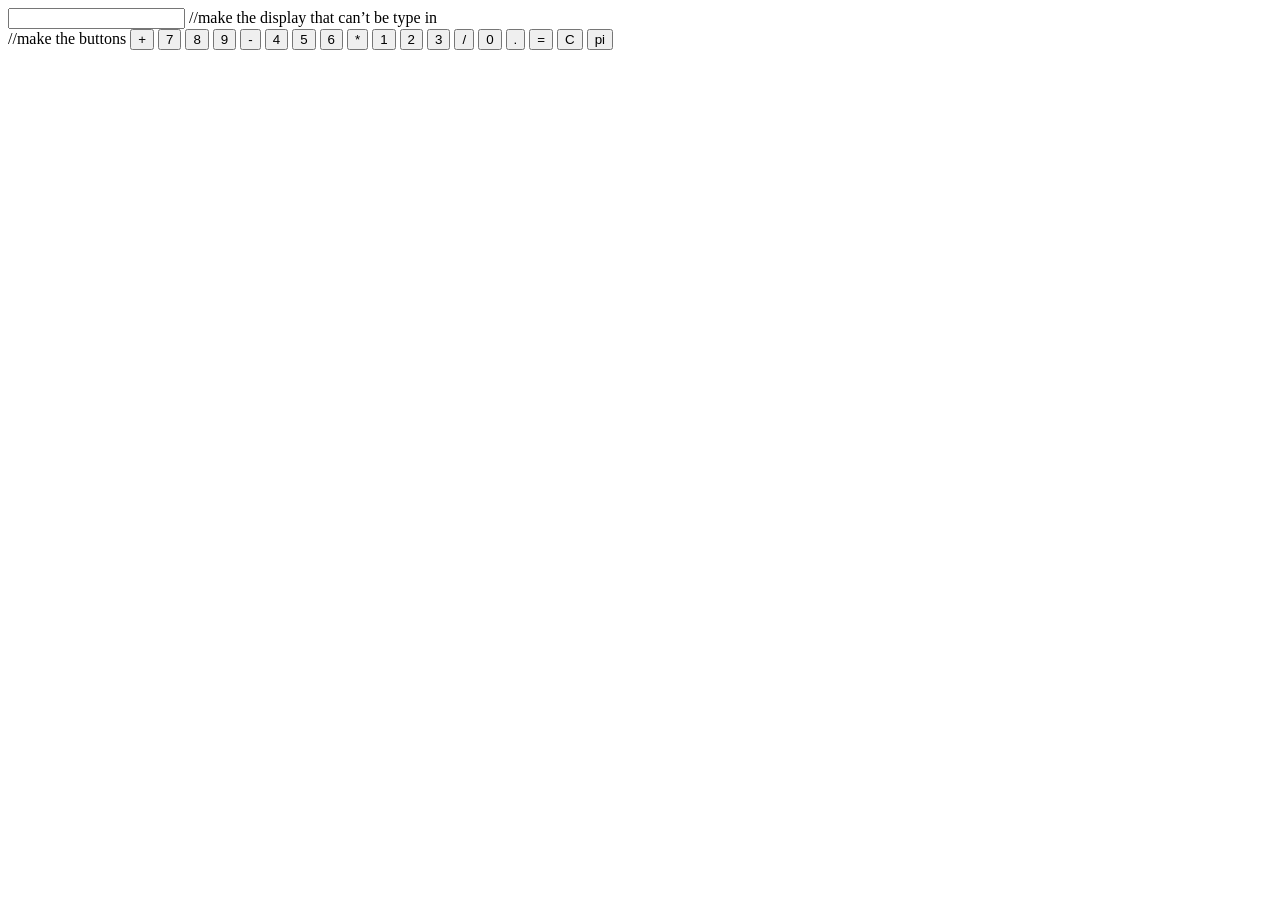
==== index.html @ 14ced284 "Rename Calculator.html to index.html" ====
<html lang="en">
<head>
<meta name="viewport"
      content="width=device=width user-scalable=no, initial-scale=1.0, maximum-scale=1.0, minimum-scale=1.0"
<link rel="stylesheet" href="style.css"
</head>
<title>Free Calculator</title>
<body>
  <div id="calculator">
  <input id="display" readonly> //make the display that can’t be type in
    <div id="buttons"> //make the buttons
      <button onclick="appendToDisplay('+')" class="operator-btn">+</button>
      <button onclick="appendToDisplay('7')">7</button>
      <button onclick="appendToDisplay('8')">8</button>
      <button onclick="appendToDisplay('9')">9</button>
      <button onclick="appendToDisplay('-')" class="operator-btn">-</button>
      <button onclick="appendToDisplay('4')">4</button>
      <button onclick="appendToDisplay('5')">5</button>
      <button onclick="appendToDisplay('6')">6</button>
      <button onclick="appendToDisplay('*')" class="operator-btn">*</button>
      <button onclick="appendToDisplay('1')">1</button>
      <button onclick="appendToDisplay('2')">2</button>
      <button onclick="appendToDisplay('3')">3</button>
      <button onclick="appendToDisplay('/')" class="operator-btn">/</button>
      <button onclick="appendToDisplay('0')">0</button>
      <button onclick="appendToDisplay('.')">.</button>
      <button onclick="calculate()">=</button>
      <button onclick="clearDisplay()" class="operator-btn">C</button>
      <button onclick="appendToDisplay('pi')">pi</button>
    </div>
  </div>
</body>
</html>
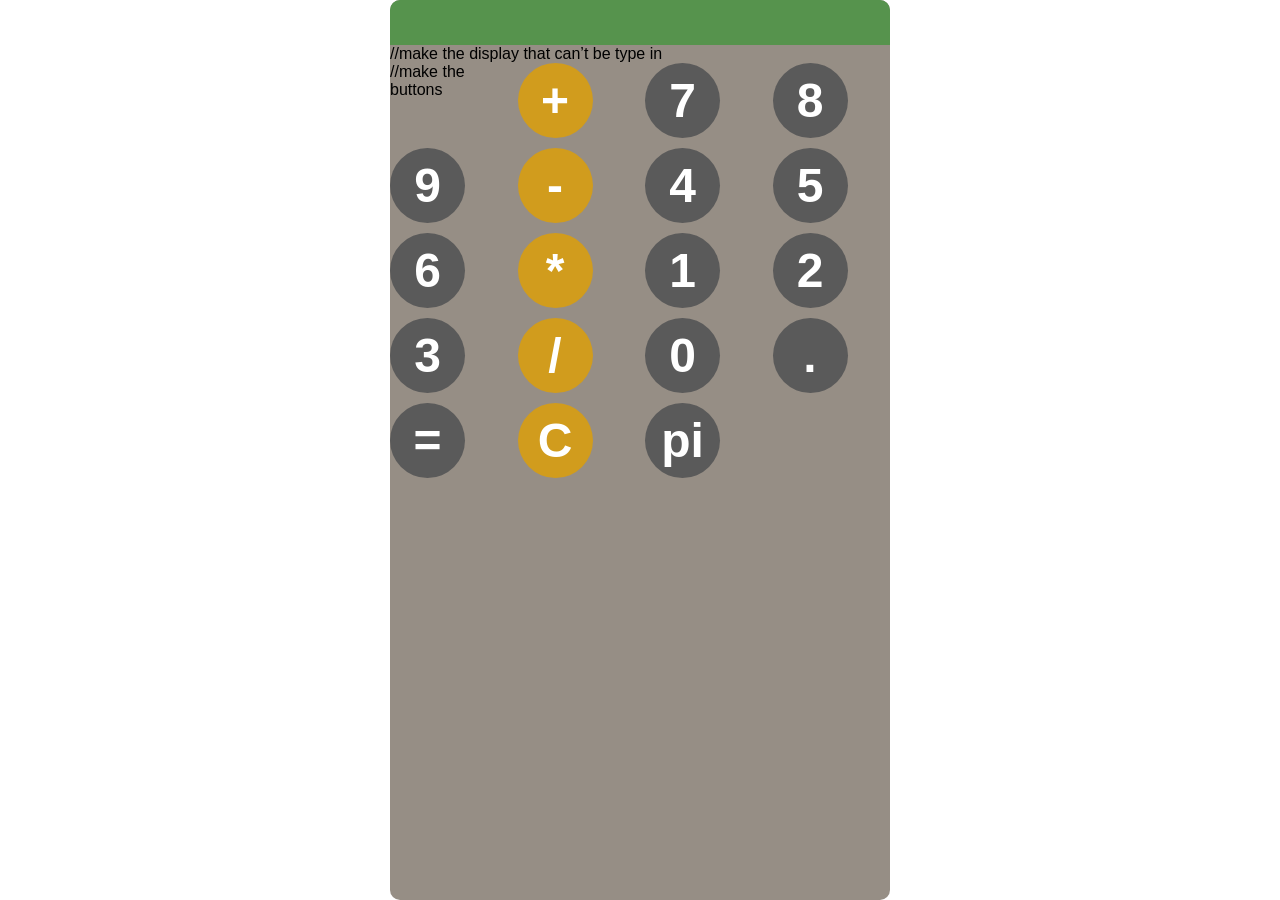
==== commit 80a5e0e7: "Update index.html" ====
--- a/index.html
+++ b/index.html
@@ -1,8 +1,9 @@
 <html lang="en">
 <head>
 <meta name="viewport"
-      content="width=device=width user-scalable=no, initial-scale=1.0, maximum-scale=1.0, minimum-scale=1.0"
-<link rel="stylesheet" href="style.css"
+      content="width=device=width user-scalable=no, initial-scale=1.0, maximum-scale=1.0, minimum-scale=1.0">
+<link rel="stylesheet" href="style.css">
+      <script src="script.js"></script>
 </head>
 <title>Free Calculator</title>
 <body>
--- a/style.css
+++ b/style.css
@@ -0,0 +1,58 @@
+body {
+ margin:0;
+ display: flex;
+ justify-content: center;
+ allign-items: center;
+ height: 100vh;
+ background-image: url(https://ipt.images.tshiftcdn.com/204614/x/0/ultimate-guide-to-sunrise-photography-4.jpg?auto=compress%2Cformat&ch=Width%2CDPR&dpr=1&ixlib=php-3.3.0&w=883);
+background-size: cover;
+}
+#calculator {
+  font-family: Arial, san-serif;
+  background-color: #968E85;
+  border-radius: 10px;
+  max-width: 500px;
+  overflow: hidden;
+}
+#display{
+  width: 100%;
+  height: 5%;
+  padding: 20px;
+  font-size: 1rem;
+  text-allign: left;
+  border: none;
+  background-color: #56934D;
+  color: black;
+}
+#buttons {
+  display: grid;
+  grid-template-columns: repeat(4, 1fr);
+  gap: 10px;
+  padding 15px;
+}
+button {
+  width: 75px;
+  height: 75px;
+  border-radius: 50px;
+  border: none;
+  background-color: rgb(90, 90, 90);
+  color: white;
+  font-size: 3rem;
+  font-weight: bold;
+  cursor: pointer;
+}
+button:hover {
+  background-color: #272C26;
+}
+button:active{
+  background-color: #1D211C;
+}
+.operator-btn {
+  background-color: #D19C1D;
+}
+.operator-btn:hover {
+  background-color: #B48518;
+}
+.operator-btn:active {
+  background-color: #7A6600;
+}
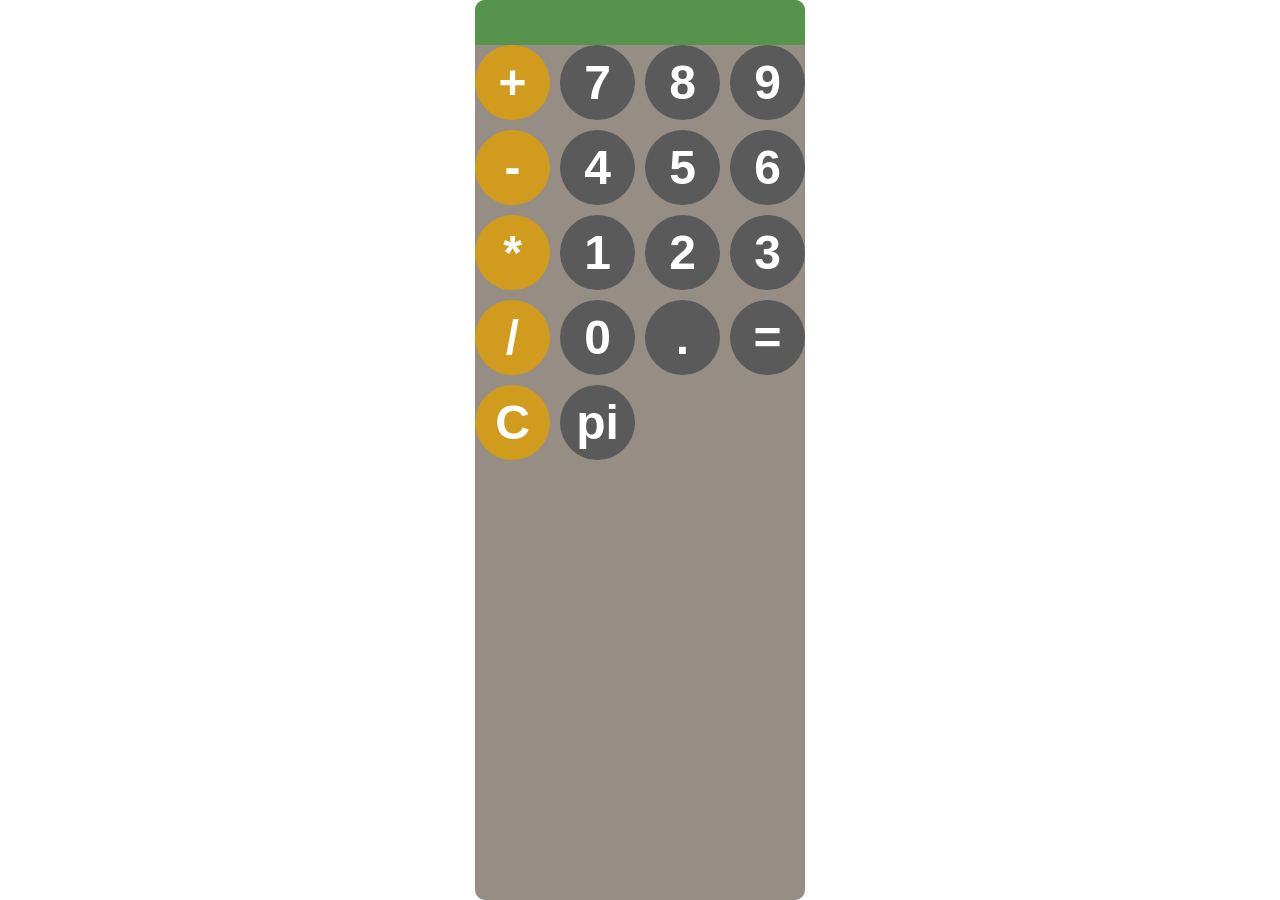
==== commit cd19183e: "Update index.html" ====
--- a/index.html
+++ b/index.html
@@ -8,8 +8,8 @@
 <title>Free Calculator</title>
 <body>
   <div id="calculator">
-  <input id="display" readonly> //make the display that can’t be type in
-    <div id="buttons"> //make the buttons
+  <input id="display" readonly>
+    <div id="buttons">
       <button onclick="appendToDisplay('+')" class="operator-btn">+</button>
       <button onclick="appendToDisplay('7')">7</button>
       <button onclick="appendToDisplay('8')">8</button>
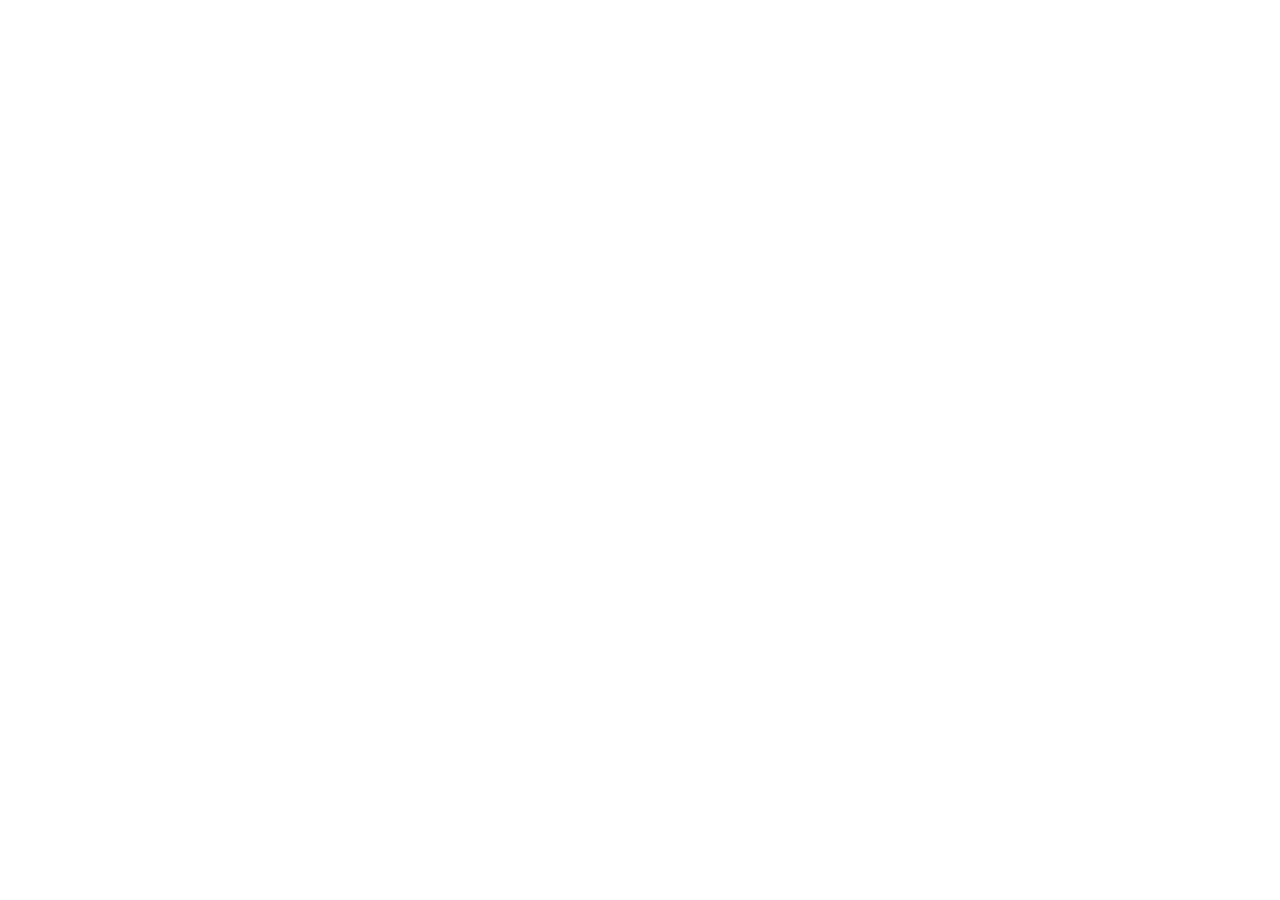
==== commit 9c82a535: "Update index.html" ====
--- a/index.html
+++ b/index.html
@@ -3,7 +3,7 @@
 <meta name="viewport"
       content="width=device=width user-scalable=no, initial-scale=1.0, maximum-scale=1.0, minimum-scale=1.0">
 <link rel="stylesheet" href="style.css">
-      <script src="script.js"></script>
+      <script src="script.js">
 </head>
 <title>Free Calculator</title>
 <body>
@@ -28,6 +28,7 @@
       <button onclick="calculate()">=</button>
       <button onclick="clearDisplay()" class="operator-btn">C</button>
       <button onclick="appendToDisplay('pi')">pi</button>
+      </script>
     </div>
   </div>
 </body>
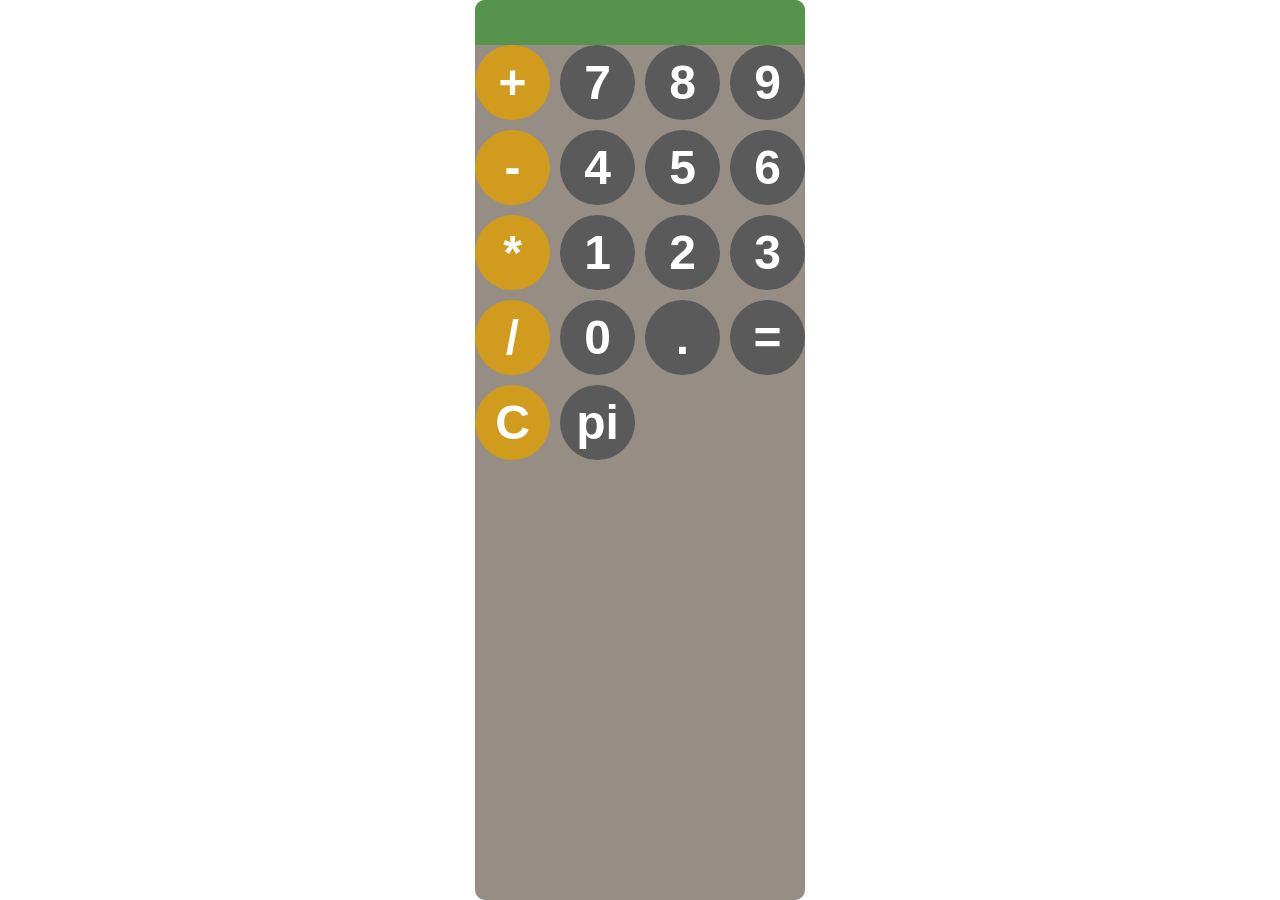
==== commit 7078b6fe: "Update index.html" ====
--- a/index.html
+++ b/index.html
@@ -3,10 +3,10 @@
 <meta name="viewport"
       content="width=device=width user-scalable=no, initial-scale=1.0, maximum-scale=1.0, minimum-scale=1.0">
 <link rel="stylesheet" href="style.css">
-      <script src="script.js">
 </head>
 <title>Free Calculator</title>
 <body>
+      <script src="script.js"></script>
   <div id="calculator">
   <input id="display" readonly>
     <div id="buttons">
